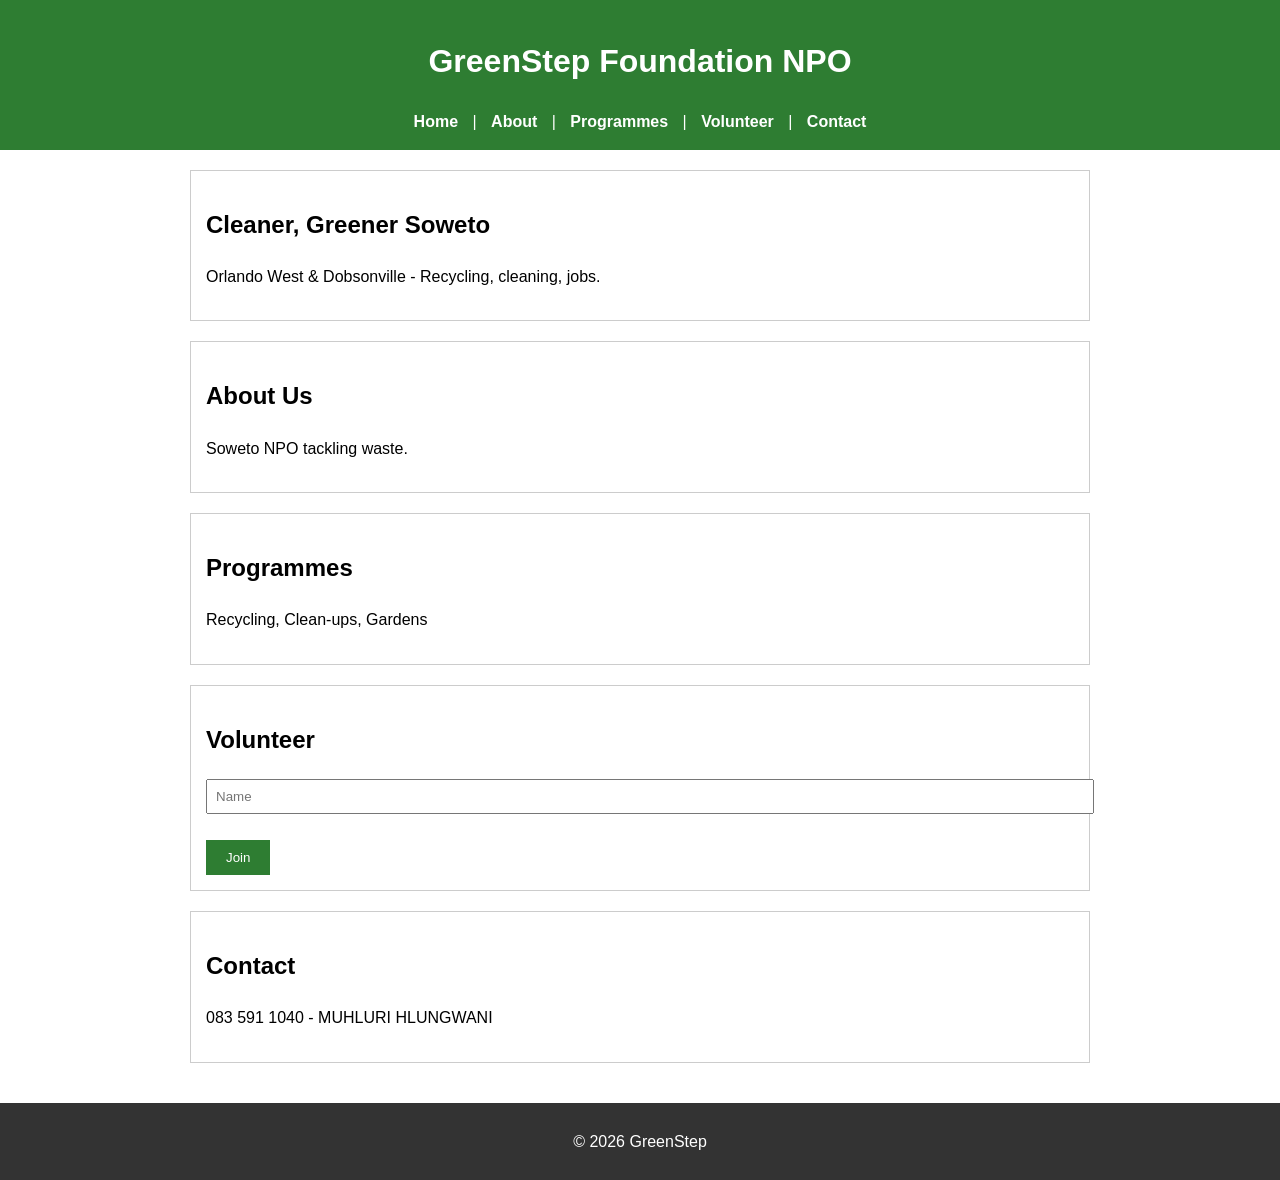
==== index.html @ adbf5150 "Rename index[2].html to index.html" ====
<!DOCTYPE html>
<html lang="en">
<head>
<meta charset="UTF-8">
<title>GreenStep Foundation</title>
<style>
body{font-family:Arial;margin:0;line-height:1.6}
header{background:#2E7D32;color:#fff;padding:15px;text-align:center}
nav a{color:#fff;margin:0 10px;text-decoration:none;font-weight:bold}
main{padding:20px;max-width:900px;margin:auto}
section{border:1px solid #ccc;padding:15px;margin-bottom:20px}
footer{background:#333;color:#fff;text-align:center;padding:10px}
img{max-width:100%}
input,select,textarea{width:100%;padding:8px}
button{background:#2E7D32;color:#fff;padding:10px 20px;border:none}
</style>
</head>
<body>
<header>
<h1>GreenStep Foundation NPO</h1>
<nav><a href="#home">Home</a> | <a href="#about">About</a> | <a href="#programmes">Programmes</a> | <a href="#volunteer">Volunteer</a> | <a href="#contact">Contact</a></nav>
</header>
<main>
<section id="home"><h2>Cleaner, Greener Soweto</h2><p>Orlando West & Dobsonville - Recycling, cleaning, jobs.</p></section>
<section id="about"><h2>About Us</h2><p>Soweto NPO tackling waste.</p></section>
<section id="programmes"><h2>Programmes</h2><p>Recycling, Clean-ups, Gardens</p></section>
<section id="volunteer"><h2>Volunteer</h2><form><input placeholder="Name"><br><br><button>Join</button></form></section>
<section id="contact"><h2>Contact</h2><p>083 591 1040 - MUHLURI HLUNGWANI</p></section>
</main>
<footer><p>&copy; 2026 GreenStep</p></footer>
<script>console.log("Part 1 loaded"); alert("GreenStep loaded!");</script>
</body>
</html>
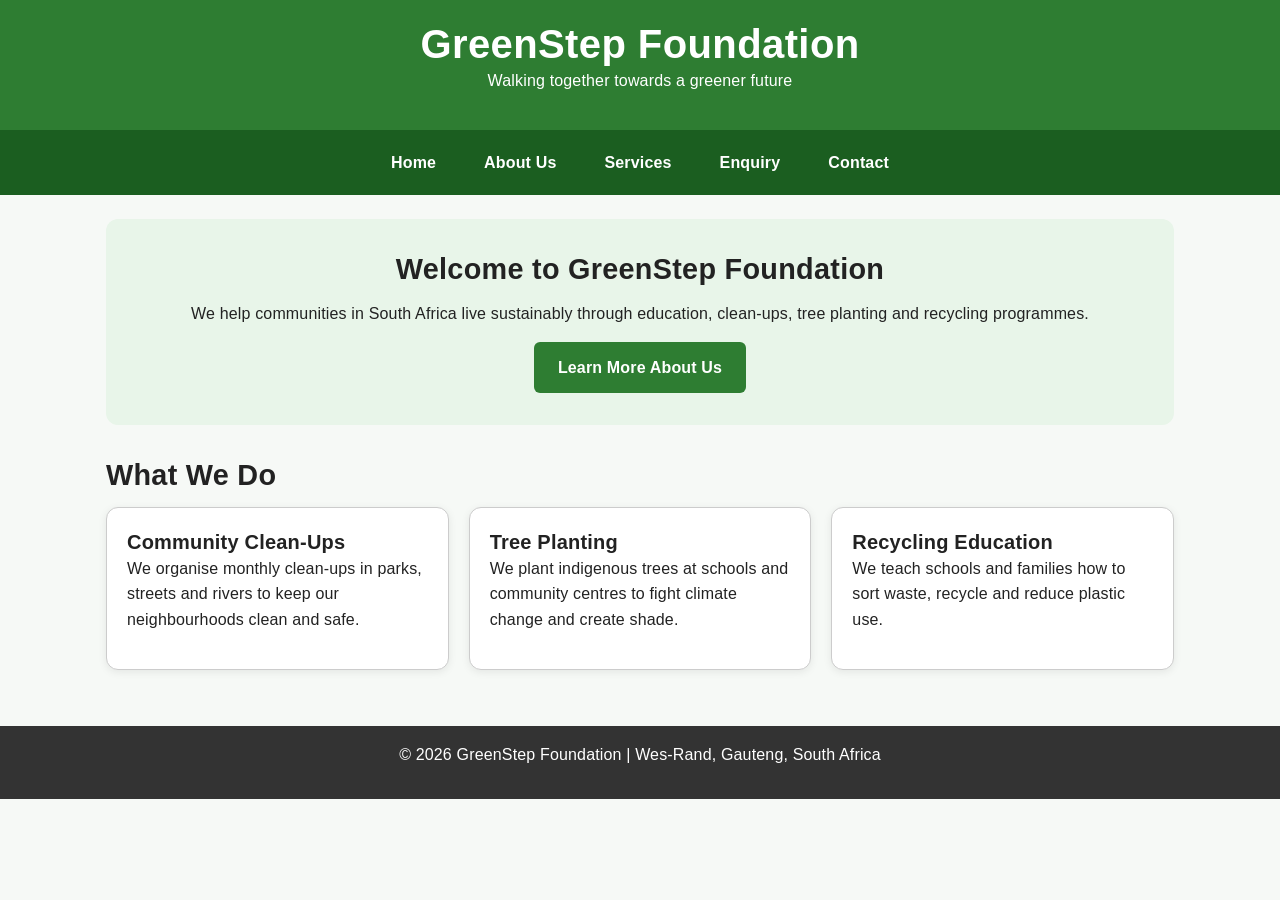
==== commit 234781f9: "Update index.html to link external style.css" ====
--- a/index.html
+++ b/index.html
@@ -2,32 +2,48 @@
 <html lang="en">
 <head>
 <meta charset="UTF-8">
-<title>GreenStep Foundation</title>
-<style>
-body{font-family:Arial;margin:0;line-height:1.6}
-header{background:#2E7D32;color:#fff;padding:15px;text-align:center}
-nav a{color:#fff;margin:0 10px;text-decoration:none;font-weight:bold}
-main{padding:20px;max-width:900px;margin:auto}
-section{border:1px solid #ccc;padding:15px;margin-bottom:20px}
-footer{background:#333;color:#fff;text-align:center;padding:10px}
-img{max-width:100%}
-input,select,textarea{width:100%;padding:8px}
-button{background:#2E7D32;color:#fff;padding:10px 20px;border:none}
-</style>
+<meta name="viewport" content="width=device-width, initial-scale=1.0">
+<title>GreenStep Foundation - Home</title>
+<link rel="stylesheet" href="style.css">
 </head>
 <body>
 <header>
-<h1>GreenStep Foundation NPO</h1>
-<nav><a href="#home">Home</a> | <a href="#about">About</a> | <a href="#programmes">Programmes</a> | <a href="#volunteer">Volunteer</a> | <a href="#contact">Contact</a></nav>
+<h1>GreenStep Foundation</h1>
+<p>Walking together towards a greener future</p>
 </header>
+<nav>
+<a href="index.html">Home</a>
+<a href="about.html">About Us</a>
+<a href="services.html">Services</a>
+<a href="enquiry.html">Enquiry</a>
+<a href="contact.html">Contact</a>
+</nav>
 <main>
-<section id="home"><h2>Cleaner, Greener Soweto</h2><p>Orlando West & Dobsonville - Recycling, cleaning, jobs.</p></section>
-<section id="about"><h2>About Us</h2><p>Soweto NPO tackling waste.</p></section>
-<section id="programmes"><h2>Programmes</h2><p>Recycling, Clean-ups, Gardens</p></section>
-<section id="volunteer"><h2>Volunteer</h2><form><input placeholder="Name"><br><br><button>Join</button></form></section>
-<section id="contact"><h2>Contact</h2><p>083 591 1040 - MUHLURI HLUNGWANI</p></section>
+<section class="hero">
+<h2>Welcome to GreenStep Foundation</h2>
+<p>We help communities in South Africa live sustainably through education, clean-ups, tree planting and recycling programmes.</p>
+<a href="about.html" class="btn">Learn More About Us</a>
+</section>
+<section>
+<h2>What We Do</h2>
+<div class="cards">
+<div class="card">
+<h3>Community Clean-Ups</h3>
+<p>We organise monthly clean-ups in parks, streets and rivers to keep our neighbourhoods clean and safe.</p>
+</div>
+<div class="card">
+<h3>Tree Planting</h3>
+<p>We plant indigenous trees at schools and community centres to fight climate change and create shade.</p>
+</div>
+<div class="card">
+<h3>Recycling Education</h3>
+<p>We teach schools and families how to sort waste, recycle and reduce plastic use.</p>
+</div>
+</div>
+</section>
 </main>
-<footer><p>&copy; 2026 GreenStep</p></footer>
-<script>console.log("Part 1 loaded"); alert("GreenStep loaded!");</script>
+<footer>
+<p>&copy; 2026 GreenStep Foundation | Wes-Rand, Gauteng, South Africa</p>
+</footer>
 </body>
 </html>
--- a/style.css
+++ b/style.css
@@ -0,0 +1,178 @@
+/* GreenStep Foundation - WEDE5020 Part 2 - style.css */
+/* 2.1: style.css linked to all 5 pages with href="style.css" */
+
+/* === 2.2 Base Style + CSS Reset === */
+* {
+  box-sizing: border-box;
+  margin: 0;
+  padding: 0;
+}
+html { font-size: 16px; }
+body {
+  font-family: Arial, Helvetica, sans-serif;
+  font-size: 1rem;
+  line-height: 1.6;
+  letter-spacing: 0.01em;
+  color: #222;
+  background-color: #f6f9f6;
+  margin: 0;
+  padding: 0;
+}
+
+/* === 2.3 Typography - Scale: 2.5rem > 1.8rem > 1.25rem > 1rem === */
+h1 {
+  font-family: Arial, Helvetica, sans-serif;
+  font-size: 2.5rem;
+  font-weight: 800;
+  line-height: 1.2;
+  letter-spacing: 0.01em;
+}
+h2 {
+  font-family: Arial, Helvetica, sans-serif;
+  font-size: 1.8rem;
+  font-weight: 700;
+  line-height: 1.3;
+  letter-spacing: 0.01em;
+  margin-bottom: 0.75rem;
+}
+h3 {
+  font-family: Arial, Helvetica, sans-serif;
+  font-size: 1.25rem;
+  font-weight: 700;
+  line-height: 1.4;
+  letter-spacing: 0.01em;
+}
+p {
+  font-family: Arial, Helvetica, sans-serif;
+  font-size: 1rem;
+  font-weight: 400;
+  line-height: 1.6;
+  letter-spacing: 0.01em;
+  margin-bottom: 1em;
+}
+
+/* === 2.4 Layout Structure === */
+header {
+  background-color: #2E7D32;
+  color: #fff;
+  padding: 1.25rem 1rem;
+  text-align: center;
+}
+nav {
+  display: flex;
+  justify-content: center;
+  flex-direction: row;
+  align-items: center;
+  flex-wrap: wrap;
+  gap: 1.5rem;
+  background-color: #1B5E20;
+  padding: 0.75rem;
+}
+nav a {
+  color: #fff;
+  text-decoration: none;
+  font-weight: bold;
+  padding: 0.5rem 0.75rem;
+  border-radius: 6px;
+}
+main {
+  width: 100%;
+  max-width: 1100px;
+  margin: 0 auto;
+  padding: 1.5rem 1rem;
+}
+.hero {
+  text-align: center;
+  padding: 2rem 1rem;
+  background-color: #E8F5E9;
+  border-radius: 12px;
+  margin-bottom: 2rem;
+}
+.hero img {
+  width: 100%;
+  max-width: 100%;
+  height: auto;
+  border-radius: 12px;
+}
+.cards {
+  display: grid;
+  grid-template-columns: repeat(3, 1fr);
+  grid-template-areas: "card card card";
+  gap: 1.25rem;
+}
+.card {
+  background-color: #fff;
+  border: 1px solid #ccc;
+  border-radius: 12px;
+  padding: 1.25rem;
+  box-shadow: 0 2px 8px rgba(0,0,0,0.08);
+}
+
+/* === 2.5 Visual Styles + Pseudo-classes === */
+nav a:hover, nav a:focus {
+  background-color: #fff;
+  color: #1B5E20;
+  outline: 2px solid #fff;
+}
+nav a:active { background-color: #C8E6C9; }
+.card:hover {
+  box-shadow: 0 6px 16px rgba(0,0,0,0.15);
+  transform: translateY(-2px);
+}
+input, select, textarea {
+  width: 100%;
+  padding: 0.8rem;
+  margin-bottom: 1rem;
+  border: 1px solid #ccc;
+  border-radius: 6px;
+  font-size: 1rem;
+}
+input:focus, textarea:focus, select:focus {
+  outline: 3px solid #2E7D32;
+  border-color: #2E7D32;
+}
+button, .btn {
+  background-color: #2E7D32;
+  color: #fff;
+  padding: 0.8rem 1.5rem;
+  border: none;
+  border-radius: 6px;
+  font-weight: bold;
+  cursor: pointer;
+  display: inline-block;
+  text-decoration: none;
+}
+button:hover, .btn:hover { background-color: #1B5E20; }
+button:active, .btn:active { background-color: #388E3C; }
+button:focus, .btn:focus { outline: 3px solid #FFD54F; }
+footer {
+  background-color: #333;
+  color: #fff;
+  text-align: center;
+  padding: 1rem;
+  margin-top: 2rem;
+}
+
+/* === 3.1 Breakpoints + 3.2 Relative Units === */
+/* Desktop 1100px+, Tablet 768px, Mobile 480px */
+@media (max-width: 768px) {
+  h1 { font-size: 2rem; }
+  .cards {
+    grid-template-columns: repeat(2, 1fr);
+    grid-template-areas: "card card";
+  }
+  nav { gap: 0.75rem; }
+}
+@media (max-width: 480px) {
+  h1 { font-size: 1.6rem; }
+  h2 { font-size: 1.4rem; }
+  .cards {
+    grid-template-columns: 1fr;
+    grid-template-areas: "card";
+  }
+  nav {
+    flex-direction: column;
+    align-items: center;
+  }
+  main { padding: 1rem 0.75rem; }
+}dc
